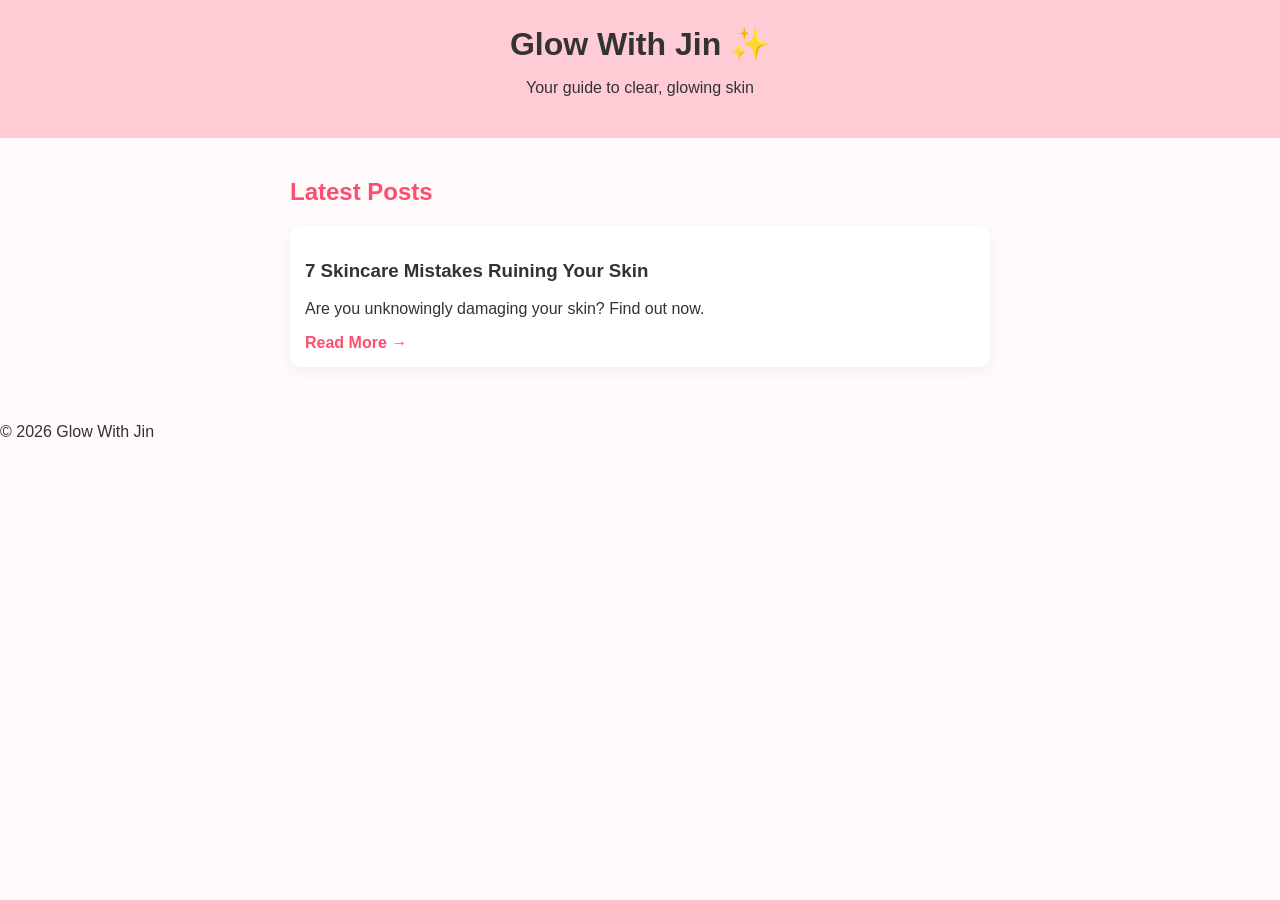
==== index.html @ e249e90a "Add files via upload" ====
<!DOCTYPE html>
<html lang="en">
<head>
  <meta charset="UTF-8">
  <title>Glow With Jin</title>
  <link rel="stylesheet" href="style.css">
</head>
<body>

<header>
  <h1>Glow With Jin ✨</h1>
  <p>Your guide to clear, glowing skin</p>
</header>

<main>
  <h2>Latest Posts</h2>

  <div class="post-card">
    <h3>7 Skincare Mistakes Ruining Your Skin</h3>
    <p>Are you unknowingly damaging your skin? Find out now.</p>
    <a href="post1.html">Read More →</a>
  </div>

</main>

<footer>
  <p>© 2026 Glow With Jin</p>
</footer>

</body>
</html>
---- style.css ----
body {
  font-family: Arial, sans-serif;
  margin: 0;
  background: #fffafc;
  color: #333;
}

header {
  background: #ffccd5;
  text-align: center;
  padding: 25px;
}

main {
  max-width: 700px;
  margin: auto;
  padding: 20px;
}

h1 {
  margin: 0;
}

h2 {
  color: #ff4d6d;
}

.post-card {
  background: white;
  padding: 15px;
  margin: 20px 0;
  border-radius: 10px;
  box-shadow: 0 5px 15px rgba(0,0,0,0.05);
}

a {
  color: #ff4d6d;
  text-decoration: none;
  font-weight: bold;
}
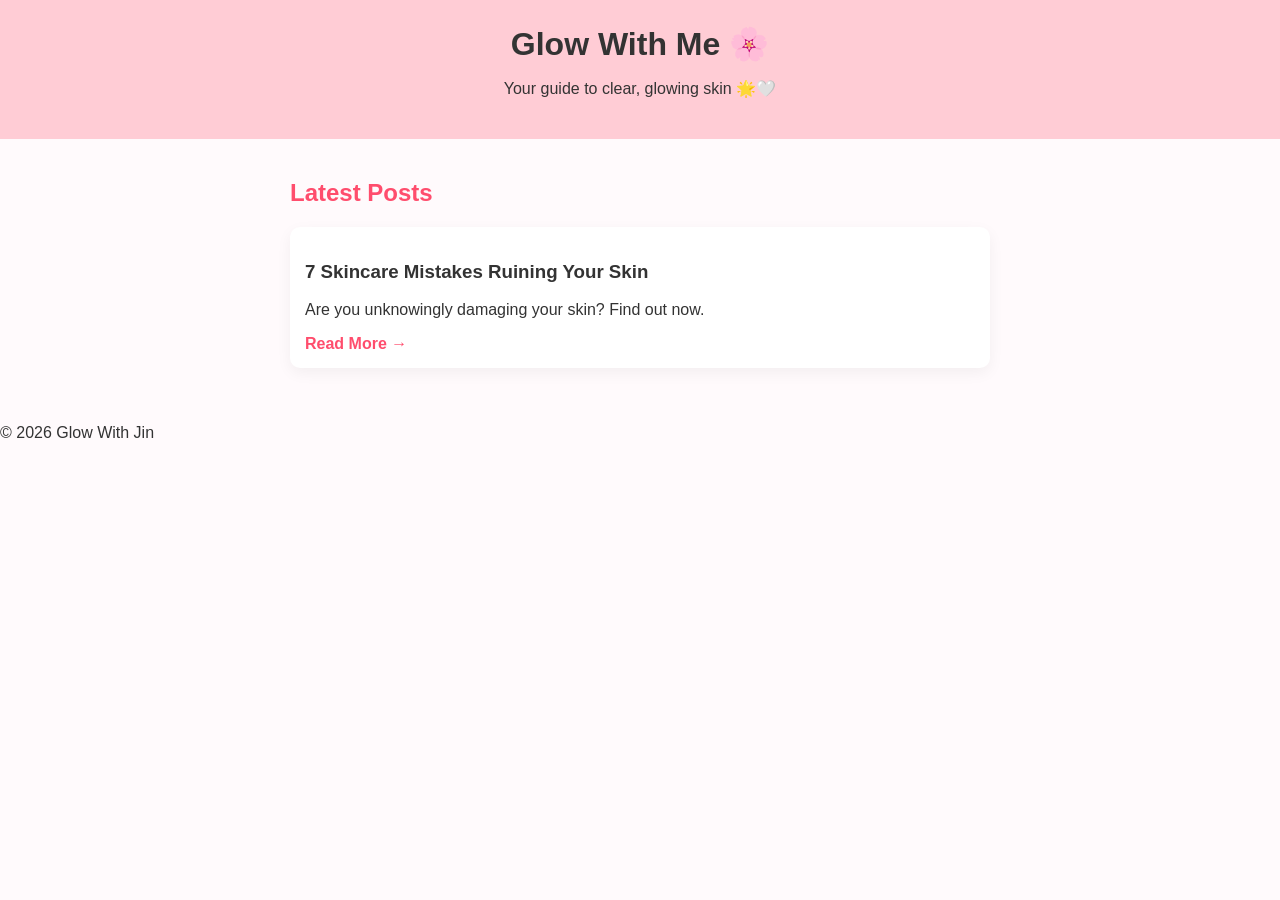
==== commit d9646798: "Update index.html" ====
--- a/index.html
+++ b/index.html
@@ -2,14 +2,14 @@
 <html lang="en">
 <head>
   <meta charset="UTF-8">
-  <title>Glow With Jin</title>
+  <title>Glow With Me</title>
   <link rel="stylesheet" href="style.css">
 </head>
 <body>
 
 <header>
-  <h1>Glow With Jin ✨</h1>
-  <p>Your guide to clear, glowing skin</p>
+  <h1>Glow With Me 🌸</h1>
+  <p>Your guide to clear, glowing skin 🌟🤍</p>
 </header>
 
 <main>
@@ -28,4 +28,4 @@
 </footer>
 
 </body>
-</html>+</html>
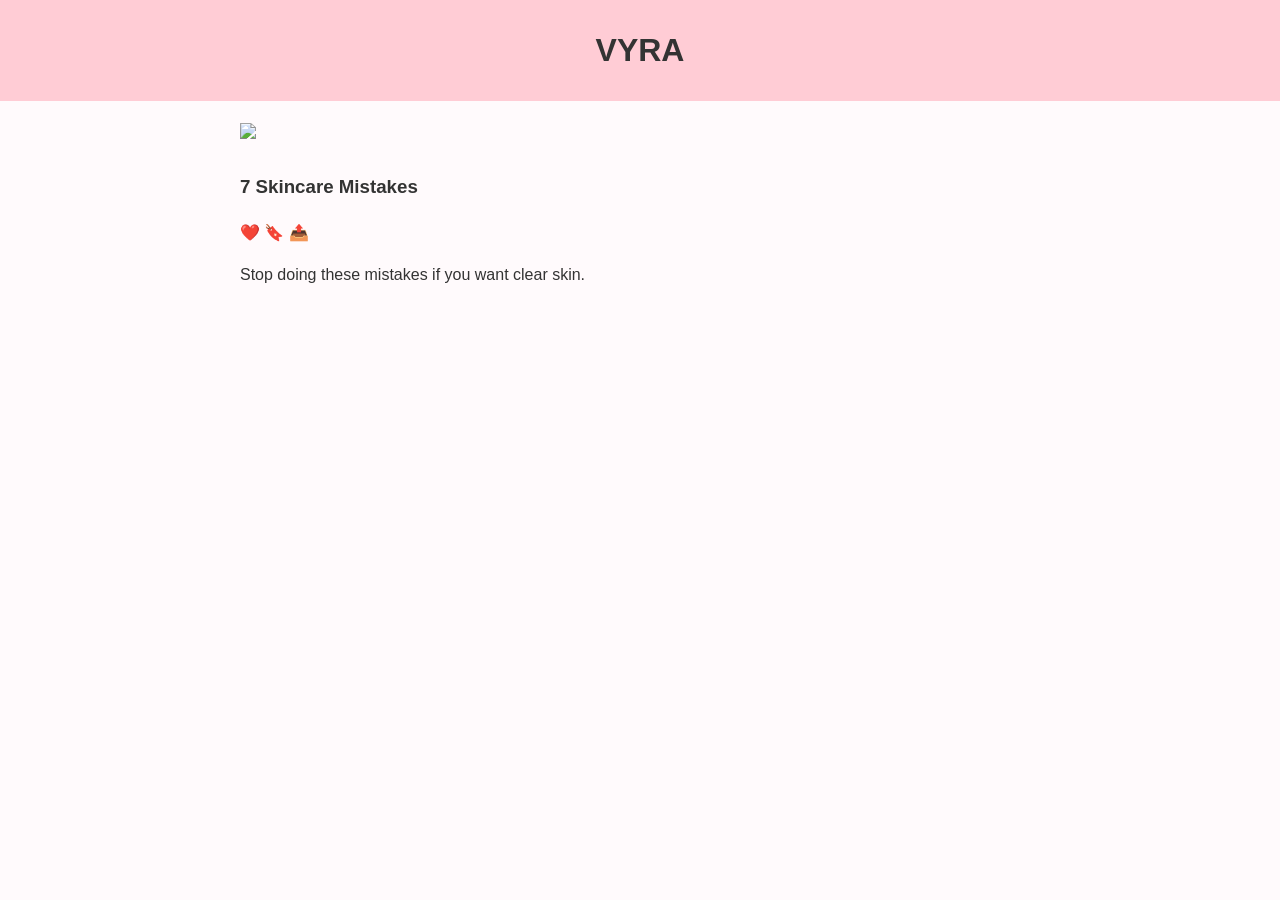
==== commit e1b3cdb4: "Update index.html to new VYRA theme" ====
--- a/index.html
+++ b/index.html
@@ -2,30 +2,35 @@
 <html lang="en">
 <head>
   <meta charset="UTF-8">
-  <title>Glow With Me</title>
+  <meta name="viewport" content="width=device-width, initial-scale=1.0">
+  <title>VYRA ✨</title>
   <link rel="stylesheet" href="style.css">
 </head>
 <body>
 
-<header>
-  <h1>Glow With Me 🌸</h1>
-  <p>Your guide to clear, glowing skin 🌟🤍</p>
+<header class="navbar">
+  <h1>VYRA</h1>
 </header>
 
-<main>
-  <h2>Latest Posts</h2>
+<main class="feed">
 
-  <div class="post-card">
-    <h3>7 Skincare Mistakes Ruining Your Skin</h3>
-    <p>Are you unknowingly damaging your skin? Find out now.</p>
-    <a href="post1.html">Read More →</a>
+  <div class="post">
+    <img src="images/skincare.jpg" class="post-img">
+
+    <div class="post-content">
+      <h3>7 Skincare Mistakes</h3>
+
+      <div class="actions">
+        <span>❤️</span>
+        <span>🔖</span>
+        <span>📤</span>
+      </div>
+
+      <p>Stop doing these mistakes if you want clear skin.</p>
+    </div>
   </div>
 
 </main>
 
-<footer>
-  <p>© 2026 Glow With Jin</p>
-</footer>
-
 </body>
 </html>
--- a/style.css
+++ b/style.css
@@ -3,6 +3,7 @@
   margin: 0;
   background: #fffafc;
   color: #333;
+  line-height: 1.6;
 }
 
 header {
@@ -12,7 +13,7 @@
 }
 
 main {
-  max-width: 700px;
+  max-width: 800px;
   margin: auto;
   padding: 20px;
 }
@@ -25,6 +26,10 @@
   color: #ff4d6d;
 }
 
+h3 {
+  margin-top: 25px;
+}
+
 .post-card {
   background: white;
   padding: 15px;
@@ -33,8 +38,14 @@
   box-shadow: 0 5px 15px rgba(0,0,0,0.05);
 }
 
+.featured-img {
+  width: 100%;
+  border-radius: 10px;
+  margin: 15px 0;
+}
+
 a {
   color: #ff4d6d;
   text-decoration: none;
   font-weight: bold;
-}+}
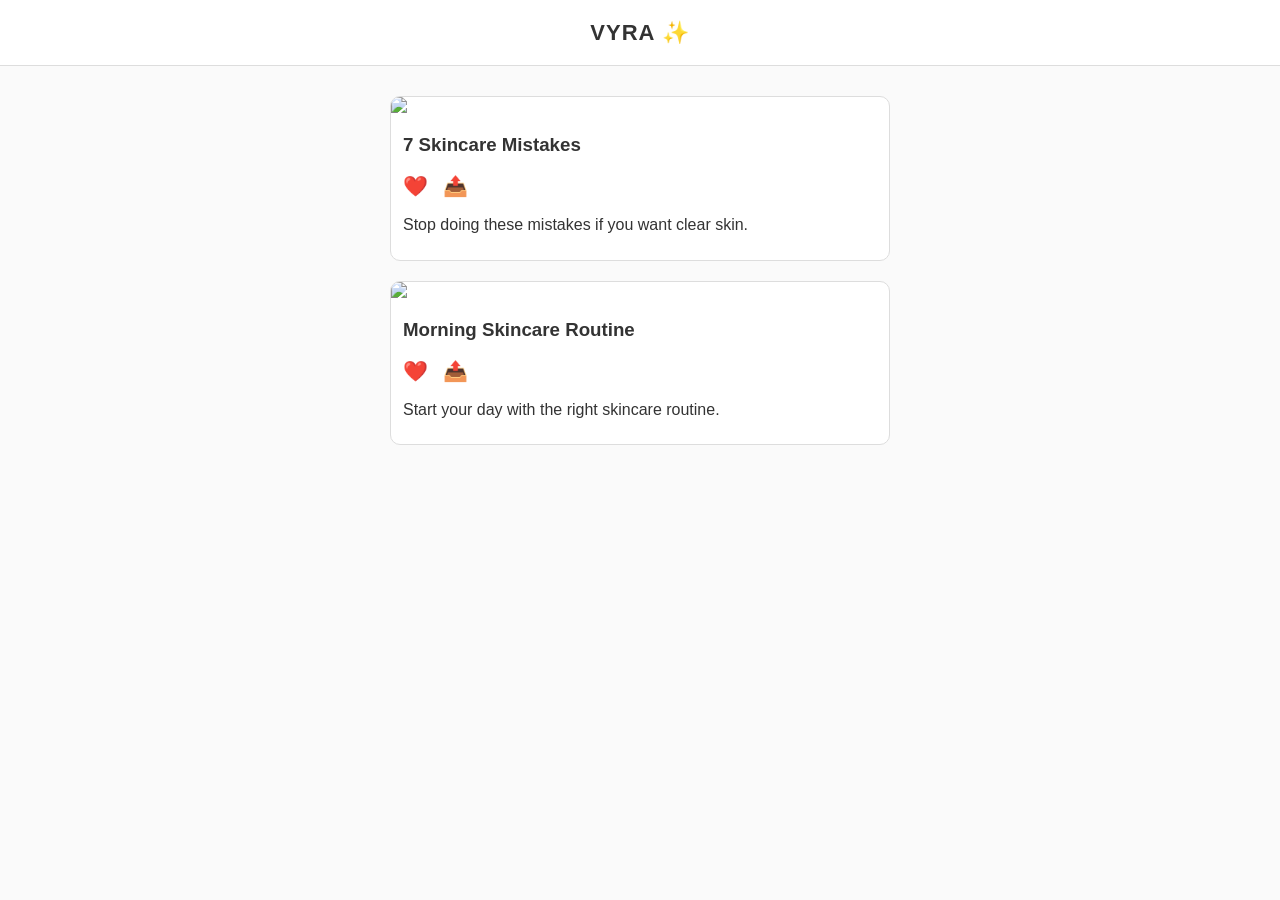
==== commit f1c3f41c: "Update index.html" ====
--- a/index.html
+++ b/index.html
@@ -3,17 +3,18 @@
 <head>
   <meta charset="UTF-8">
   <meta name="viewport" content="width=device-width, initial-scale=1.0">
-  <title>VYRA ✨</title>
+  <title>VYRA</title>
   <link rel="stylesheet" href="style.css">
 </head>
 <body>
 
 <header class="navbar">
-  <h1>VYRA</h1>
+  <h1>VYRA ✨</h1>
 </header>
 
 <main class="feed">
 
+  <!-- POST 1 -->
   <div class="post">
     <img src="images/skincare.jpg" class="post-img">
 
@@ -21,16 +22,33 @@
       <h3>7 Skincare Mistakes</h3>
 
       <div class="actions">
-        <span>❤️</span>
-        <span>🔖</span>
-        <span>📤</span>
+        <span class="like-btn">❤️</span>
+        <span class="share-btn">📤</span>
       </div>
 
       <p>Stop doing these mistakes if you want clear skin.</p>
     </div>
   </div>
 
+  <!-- POST 2 -->
+  <div class="post">
+    <img src="images/skincare.jpg" class="post-img">
+
+    <div class="post-content">
+      <h3>Morning Skincare Routine</h3>
+
+      <div class="actions">
+        <span class="like-btn">❤️</span>
+        <span class="share-btn">📤</span>
+      </div>
+
+      <p>Start your day with the right skincare routine.</p>
+    </div>
+  </div>
+
 </main>
+
+<script src="script.js"></script>
 
 </body>
 </html>
--- a/style.css
+++ b/style.css
@@ -1,11 +1,113 @@
+/* ===== RESET + BASE ===== */
 body {
   font-family: Arial, sans-serif;
   margin: 0;
-  background: #fffafc;
+  background: #fafafa; /* more Instagram-like */
   color: #333;
   line-height: 1.6;
 }
 
+/* ===== NAVBAR (Instagram style) ===== */
+.navbar {
+  background: #fff;
+  padding: 15px;
+  text-align: center;
+  border-bottom: 1px solid #ddd;
+  position: sticky;
+  top: 0;
+  z-index: 1000;
+}
+
+.navbar h1 {
+  margin: 0;
+  font-size: 22px;
+  letter-spacing: 1px;
+}
+
+/* ===== MAIN FEED ===== */
+.feed {
+  max-width: 500px;
+  margin: auto;
+  padding: 10px;
+}
+
+/* ===== POST CARD (Instagram style) ===== */
+.post {
+  background: white;
+  margin: 20px 0;
+  border: 1px solid #ddd;
+  border-radius: 10px;
+  overflow: hidden;
+  transition: 0.3s ease;
+}
+
+.post:hover {
+  box-shadow: 0 8px 20px rgba(0,0,0,0.08);
+}
+
+/* ===== IMAGE ===== */
+.post-img {
+  width: 100%;
+  display: block;
+}
+
+/* ===== CONTENT ===== */
+.post-content {
+  padding: 12px;
+}
+
+.post-content h3 {
+  margin: 5px 0;
+}
+
+/* ===== ACTION BUTTONS ===== */
+.actions {
+  display: flex;
+  gap: 15px;
+  font-size: 20px;
+  margin: 10px 0;
+  cursor: pointer;
+}
+
+.actions span {
+  transition: 0.2s;
+}
+
+.actions span:hover {
+  transform: scale(1.2);
+}
+
+/* ===== LIKE ACTIVE STATE (for later JS) ===== */
+.liked {
+  color: red;
+}
+
+/* ===== SAVE ACTIVE STATE ===== */
+.saved {
+  color: #ff4d6d;
+}
+
+/* ===== TEXT ===== */
+.post-content p {
+  margin: 5px 0 10px;
+}
+
+/* ===== BUTTON STYLE (for future affiliate links) ===== */
+.button {
+  display: inline-block;
+  background: #ff4d6d;
+  color: white;
+  padding: 8px 15px;
+  border-radius: 20px;
+  text-decoration: none;
+  font-size: 14px;
+}
+
+.button:hover {
+  background: #e8435c;
+}
+
+/* ===== OLD BLOG SUPPORT (KEEPING YOUR EXISTING DESIGN SAFE) ===== */
 header {
   background: #ffccd5;
   text-align: center;
@@ -36,16 +138,53 @@
   margin: 20px 0;
   border-radius: 10px;
   box-shadow: 0 5px 15px rgba(0,0,0,0.05);
+  transition: 0.3s;
 }
 
+.post-card:hover {
+  transform: translateY(-5px);
+}
+
+/* ===== FEATURED IMAGE ===== */
 .featured-img {
   width: 100%;
   border-radius: 10px;
   margin: 15px 0;
 }
 
+/* ===== LINKS ===== */
 a {
   color: #ff4d6d;
   text-decoration: none;
   font-weight: bold;
 }
+
+a:hover {
+  text-decoration: underline;
+}
+
+/* ===== EMAIL POPUP (for later lead capture) ===== */
+.popup {
+  position: fixed;
+  bottom: 0;
+  width: 100%;
+  background: white;
+  border-top: 1px solid #ddd;
+  padding: 15px;
+  text-align: center;
+  box-shadow: 0 -5px 15px rgba(0,0,0,0.05);
+}
+
+.popup input {
+  padding: 8px;
+  margin: 5px;
+  width: 150px;
+}
+
+.popup button {
+  padding: 8px 12px;
+  background: #ff4d6d;
+  color: white;
+  border: none;
+  border-radius: 5px;
+}
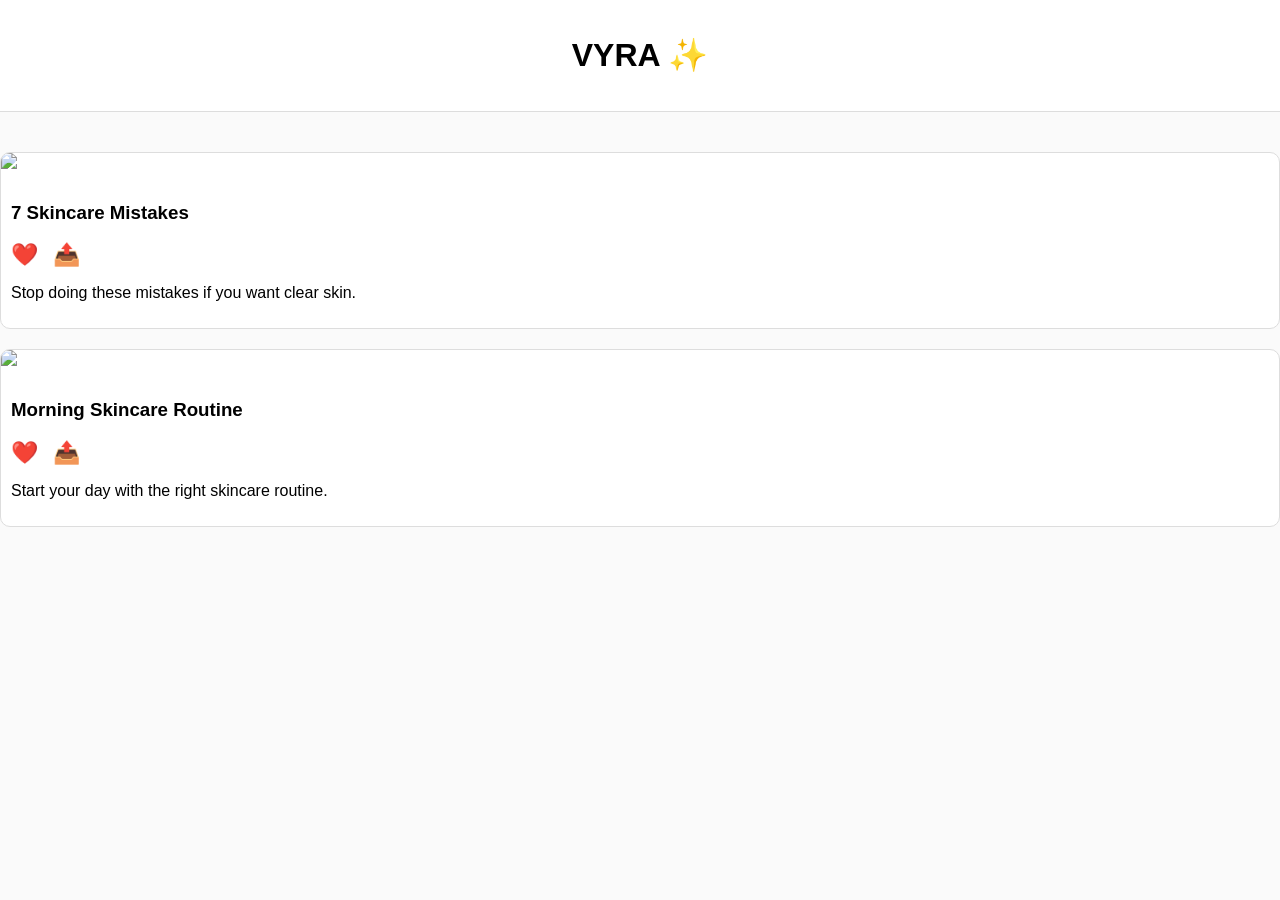
==== commit a4746069: "Update index.html" ====
--- a/index.html
+++ b/index.html
@@ -12,7 +12,7 @@
   <h1>VYRA ✨</h1>
 </header>
 
-<main class="feed">
+<main class="feed" id="feed"></main>
 
   <!-- POST 1 -->
   <div class="post">
--- a/style.css
+++ b/style.css
@@ -1,190 +1,60 @@
-/* ===== RESET + BASE ===== */
+/* BASE */
 body {
+  margin: 0;
   font-family: Arial, sans-serif;
-  margin: 0;
-  background: #fafafa; /* more Instagram-like */
-  color: #333;
-  line-height: 1.6;
+  background: #fafafa;
 }
 
-/* ===== NAVBAR (Instagram style) ===== */
+/* NAVBAR */
 .navbar {
-  background: #fff;
+  background: white;
   padding: 15px;
   text-align: center;
   border-bottom: 1px solid #ddd;
   position: sticky;
   top: 0;
-  z-index: 1000;
 }
 
-.navbar h1 {
-  margin: 0;
-  font-size: 22px;
-  letter-spacing: 1px;
-}
-
-/* ===== MAIN FEED ===== */
+/* FEED */
 .feed {
   max-width: 500px;
   margin: auto;
   padding: 10px;
 }
 
-/* ===== POST CARD (Instagram style) ===== */
+/* POST */
 .post {
   background: white;
   margin: 20px 0;
   border: 1px solid #ddd;
   border-radius: 10px;
   overflow: hidden;
-  transition: 0.3s ease;
 }
 
-.post:hover {
-  box-shadow: 0 8px 20px rgba(0,0,0,0.08);
+/* IMAGE */
+.post-img {
+  width: 100%;
 }
 
-/* ===== IMAGE ===== */
-.post-img {
-  width: 100%;
-  display: block;
+/* CONTENT */
+.post-content {
+  padding: 10px;
 }
 
-/* ===== CONTENT ===== */
-.post-content {
-  padding: 12px;
-}
-
-.post-content h3 {
-  margin: 5px 0;
-}
-
-/* ===== ACTION BUTTONS ===== */
+/* ACTIONS */
 .actions {
   display: flex;
   gap: 15px;
-  font-size: 20px;
+  font-size: 22px;
   margin: 10px 0;
   cursor: pointer;
-}
-
-.actions span {
-  transition: 0.2s;
 }
 
 .actions span:hover {
   transform: scale(1.2);
 }
 
-/* ===== LIKE ACTIVE STATE (for later JS) ===== */
+/* LIKE ACTIVE */
 .liked {
   color: red;
 }
-
-/* ===== SAVE ACTIVE STATE ===== */
-.saved {
-  color: #ff4d6d;
-}
-
-/* ===== TEXT ===== */
-.post-content p {
-  margin: 5px 0 10px;
-}
-
-/* ===== BUTTON STYLE (for future affiliate links) ===== */
-.button {
-  display: inline-block;
-  background: #ff4d6d;
-  color: white;
-  padding: 8px 15px;
-  border-radius: 20px;
-  text-decoration: none;
-  font-size: 14px;
-}
-
-.button:hover {
-  background: #e8435c;
-}
-
-/* ===== OLD BLOG SUPPORT (KEEPING YOUR EXISTING DESIGN SAFE) ===== */
-header {
-  background: #ffccd5;
-  text-align: center;
-  padding: 25px;
-}
-
-main {
-  max-width: 800px;
-  margin: auto;
-  padding: 20px;
-}
-
-h1 {
-  margin: 0;
-}
-
-h2 {
-  color: #ff4d6d;
-}
-
-h3 {
-  margin-top: 25px;
-}
-
-.post-card {
-  background: white;
-  padding: 15px;
-  margin: 20px 0;
-  border-radius: 10px;
-  box-shadow: 0 5px 15px rgba(0,0,0,0.05);
-  transition: 0.3s;
-}
-
-.post-card:hover {
-  transform: translateY(-5px);
-}
-
-/* ===== FEATURED IMAGE ===== */
-.featured-img {
-  width: 100%;
-  border-radius: 10px;
-  margin: 15px 0;
-}
-
-/* ===== LINKS ===== */
-a {
-  color: #ff4d6d;
-  text-decoration: none;
-  font-weight: bold;
-}
-
-a:hover {
-  text-decoration: underline;
-}
-
-/* ===== EMAIL POPUP (for later lead capture) ===== */
-.popup {
-  position: fixed;
-  bottom: 0;
-  width: 100%;
-  background: white;
-  border-top: 1px solid #ddd;
-  padding: 15px;
-  text-align: center;
-  box-shadow: 0 -5px 15px rgba(0,0,0,0.05);
-}
-
-.popup input {
-  padding: 8px;
-  margin: 5px;
-  width: 150px;
-}
-
-.popup button {
-  padding: 8px 12px;
-  background: #ff4d6d;
-  color: white;
-  border: none;
-  border-radius: 5px;
-}
